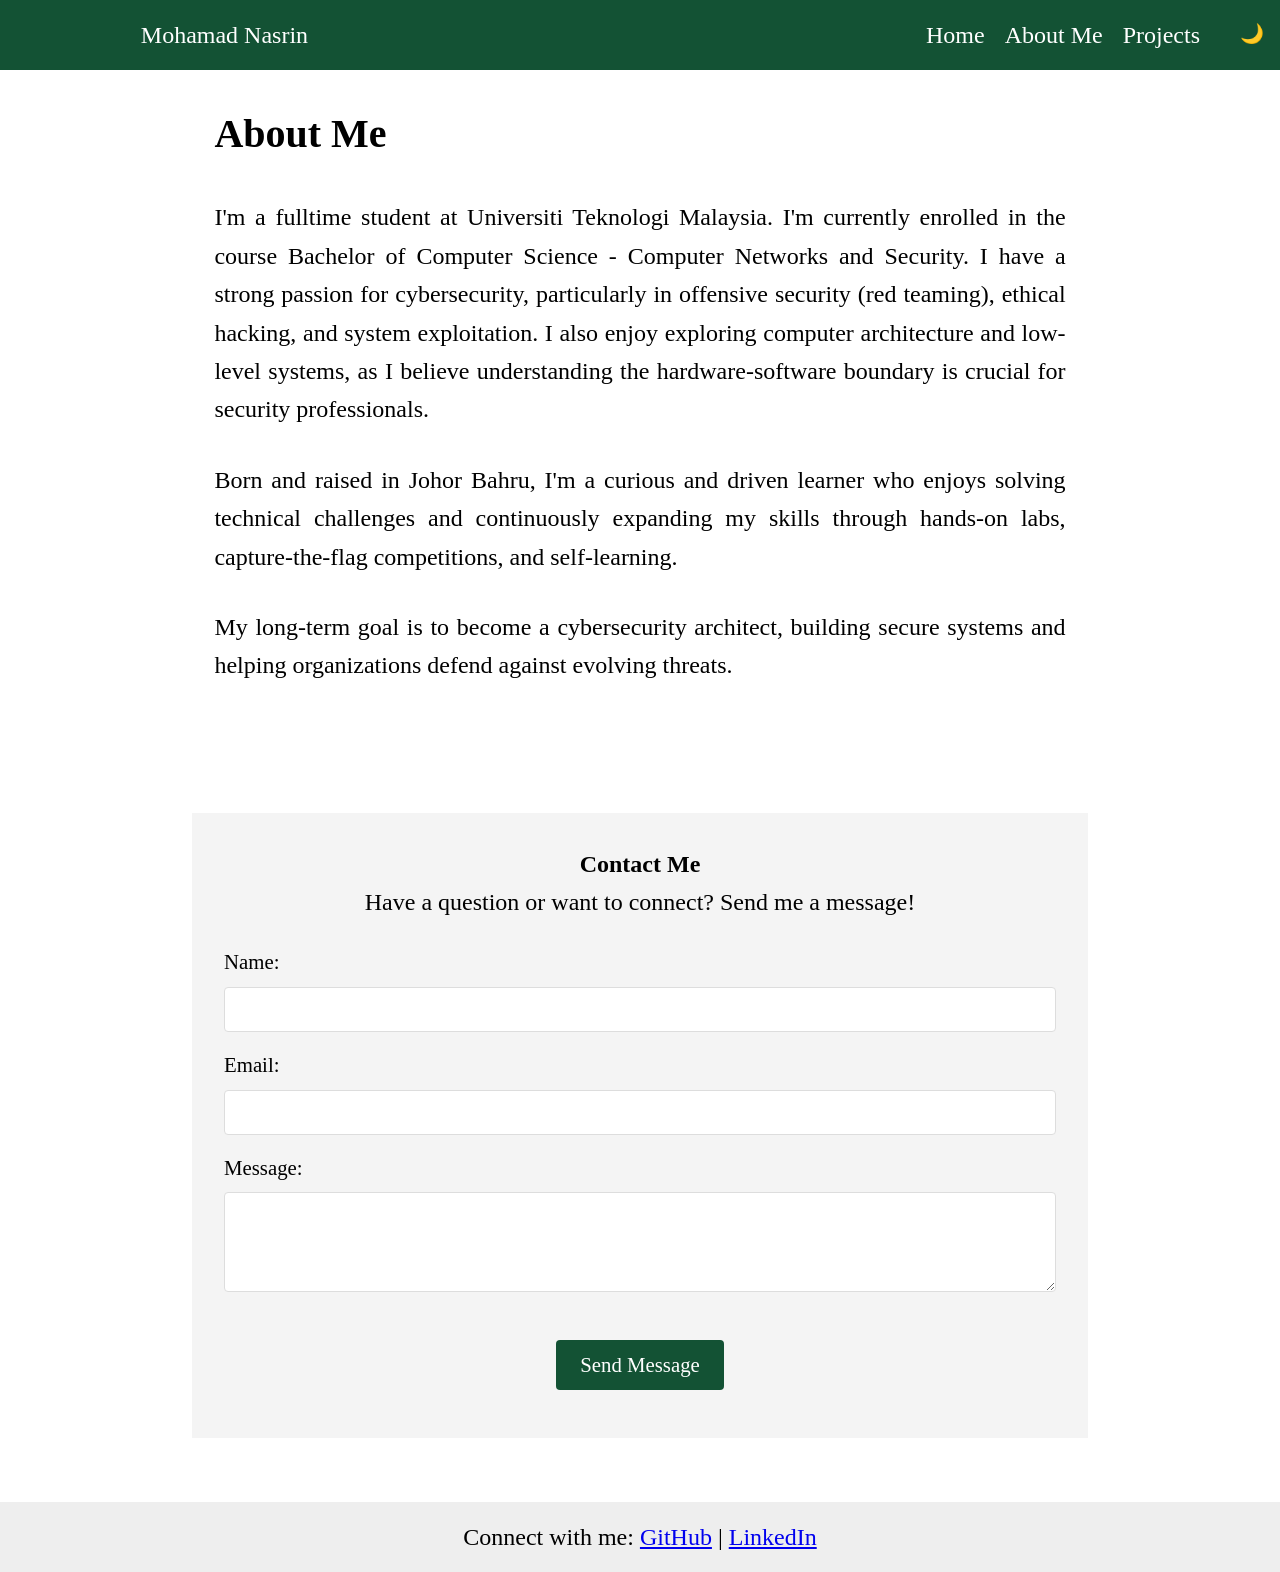
==== about-me.html @ d2639ef2 "update files" ====
<!DOCTYPE html>
<html lang="en">
<head>
  <meta charset="UTF-8" />
  <meta name="viewport" content="width=device-width, initial-scale=1.0"/>
  <meta name="description" content="Learn more about me and get in touch through the contact form. Discover my journey, background, and career goals.">
  <title>About Me - Mohamad Nasrin Bin Mohd Yusoff</title>
  <link rel="stylesheet" href="style.css"/>
</head>

<body>
  <header>
  <div class="header-container">
    <div class="site-name">Mohamad Nasrin</div>
    <nav>
      <ul class="nav">
        <li><a href="home.html">Home</a></li>
        <li><a href="about-me.html">About Me</a></li>
        <li><a href="projects.html">Projects</a></li>
      </ul>
	  <div><button id="theme-toggle">🌙</button></div>
    </nav>
  </div>
</header>

  <main>
    <section class="hero">
	  <div class="row">
	  <h1>About Me</h1>
		  <p>I'm a fulltime student at Universiti Teknologi Malaysia. I'm currently enrolled in the course Bachelor of Computer Science - Computer Networks and Security. 
				I have a strong passion for cybersecurity, particularly in offensive security (red teaming), ethical hacking, and system exploitation. 
				I also enjoy exploring computer architecture and low-level systems, as I believe understanding the hardware-software boundary is crucial for security professionals.</p>
		  <p>Born and raised in Johor Bahru, I'm a curious and driven learner who enjoys solving technical challenges and continuously expanding my skills through hands-on labs, capture-the-flag competitions, and self-learning.
		  </p>
		  <p>My long-term goal is to become a cybersecurity architect, building secure systems and helping organizations defend against evolving threats.</p>
		  </div>
	  </div>
    </section>
    <section class="contact-me-section">
        <div class="form-container">
		<h2>Contact Me</h2>
            <p style="text-align: center; margin-bottom: 1.5rem;">Have a question or want to connect? Send me a message!</p>
            <form action="contact.php" method="POST">
                <label for="name">Name:</label>
                <input type="text" id="name" name="name" required>

                <label for="email">Email:</label>
                <input type="email" id="email" name="email" required>

                <label for="message">Message:</label>
                <textarea id="message" name="message" required></textarea>

                <button type="submit">Send Message</button>
            </form>
            <p id="contact-status" style="text-align: center; margin-top: 1rem;"></p>
        </div>
    </section>
  </main>

  <footer>
    <p style="text-align:center;">Connect with me: 
      <a href="https://github.com/nasrinutm">GitHub</a> | 
      <a href="https://www.linkedin.com/in/mohamad-nasrin-bin-mohd-yusoff-696801288/">LinkedIn</a>
    </p>
  </footer>
<script src="script.js"></script>
</body>
</html>
---- style.css ----
* {
  margin: 0;
  padding: 0;
  box-sizing: border-box;
}

img {
border-radius: 5%
}

body {
  line-height: 1.6;
  text-align: left;
}

h1, h2, p, .site-name, .nav li a, .skills-container ul {
  font-family: Georgia, serif;
}

header {
  background: #135234;
  color: white;
  padding: 1rem;
}

nav {
  display: flex;
  align-items: center;
}

section {
  padding-bottom: 1rem;
}

.header-container {
  display: flex;
  justify-content: space-between;
  align-items: center;
}

.site-name {
  font-size: 24px;
  padding-left: 10%
}

.nav {
  list-style: none;
  display: flex;
  margin: 0;
  padding: 0;
}

.nav li {
  margin-right: 20px;
}

.nav li a {
  text-decoration: none;
  color: white;
  font-size: 24px;
}

.nav li a:hover {
  color: #ffcc00;
}

h1 {
  text-align: left;
  font-size: 40px;
}

p {
  text-align: justify;
  font-size: 24px;
}

.skills-container {
  display: flex;
  gap: 40px;
  margin-top: 10px;
}

.skills-container ul {
  list-style-type: disc;
  padding-left: 20px;
  text-align: left;
  font-size: 20px;
}

.row {
  gap: 2rem;
  padding: 0rem 15%;
  max-width: 1500px;
  display: flex;
  flex-wrap: wrap;         /* wraps on small screens */
  align-items: flex-start;
}

.column {
  flex: 1 1 45%;  
  padding: 1rem;
}

.hero {
  padding: 2rem;
  text-align: center;
}

.projects {
  padding: 2rem;
}

.project-grid {
  display: grid;
  grid-template-columns: 1fr 1fr;
  gap: 1rem;
  margin-left: 10%;
  margin-right: 10%;
}

.project-card {
  display: flex;
  flex-direction: column;
  background: #f4f4f4;
  padding: 1rem;
  border-radius: 8px;
}

.project-card a {
	margin-top: auto;	
}

footer {
  text-align: center;
  padding: 1rem;
  background: #eee;
  margin-top: 2rem;
}

#theme-toggle {
  margin-left: 20px; /* Space between nav items and button */
  background: none;
  border: none;
  font-size: 1.2em;
  cursor: pointer;
}

.dark-theme {
  background-color: #121212;
  color: #f4f4f4;
}

.dark-theme header,
.dark-theme footer {
  background-color: #1f1f1f;
}

.dark-theme .project-card {
  background-color: #2a2a2a;
  color: #fff;
}

/* Form Container Styling (General - applies to About Me contact form primarily) */
.form-container {
    background: #f4f4f4;
    padding: 2rem;
    margin: 2rem 15% 1rem 15%;
    text-align: left;
}

.form-container h2 {
	text-align: center;
}

.form-container.dark-theme {
    background-color: #2a2a2a;
    color: #fff;
}

.form-container label {
    display: block;
    margin-bottom: 0.5rem;
    font-family: Georgia, 'Times New Roman', Times, serif;
    font-size: 1.3rem;
}

.form-container input[type="text"],
.form-container input[type="email"],
.form-container textarea {
    width: 100%;
    padding: 0.8rem;
    margin-bottom: 1rem;
    border: 1px solid #ddd;
    border-radius: 4px;
    font-size: 1rem;
    box-sizing: border-box;
}

.form-container textarea {
    resize: vertical;
    min-height: 100px;
}

.form-container button {
    display: block;
    background-color: #135234;
    color: white;
    padding: 0.8rem 1.5rem;
    margin: 1.5rem auto 0 auto;
    border: none;
    border-radius: 4px;
    cursor: pointer;
    font-size: 1.3rem;
    font-family: Georgia, 'Times New Roman', Times, serif;
}

.form-container button:hover {
    background-color: #0d3824;
}

.comments-section {
    display: grid; 
    grid-template-columns: 1fr 1fr;
    gap: 2rem;
    background: #f4f4f4;
    border-radius: 8px;
    padding: 2em;
    max-width: 1200px;
    margin: 2rem auto;
    text-align: left;
    box-shadow: none;
	margin-left: 10%;
	margin-right: 10%;
}


.comments-section > .form-container {
    margin: 0;
	display: flex;
	flex-direction: column;
    padding: 0 1.5rem;
}

.comments-section > .form-container:nth-child(2) {
    border-left: 2px solid #ccc;
	padding-left: 2rem; /* optional: space between border and content */
}

.comments-section button, input[type="submit"]{
    display: block;
    background-color: #135234;
    color: white;
    padding: 0.8rem 1.5rem;
    margin: 1.5rem auto 0 auto;
    border: none;
    border-radius: 4px;
    cursor: pointer;
    font-size: 1rem;
    font-family: Georgia, 'Times New Roman', Times, serif;
}

.comments-section.dark-theme {
    background-color: #2a2a2a;
    color: #fff;
    box-shadow: none;
}

.comments-section.dark-theme > .form-container:nth-child(2) {
    border-left-color: #666;
}

.comments-section.dark-theme > .form-container {
    background: none;
    box-shadow: none;
}


.comment {
    border-bottom: 1px solid #ddd;
    padding-bottom: 1rem;
    margin-bottom: 1rem;
}

.comment:last-child {
    border-bottom: none;
    margin-bottom: 0;
}

.comment p {
    margin: 0.5rem 0;
}

.comment .comment-meta {
    font-size: 0.9em;
    color: #666;
}

.comments-section.dark-theme .comment .comment-meta {
    color: #bbb;
}

@media (min-width: 1024px) {
  section + section {
    padding-top: 4rem;  /* or padding-top if you prefer internal spacing */
  }
}

@media (max-width: 768px) {
	h1 {
	font-size: 30px;
	}
	
	p {
	font-size: 15px;
	}
	
	.nav li a {
	font-size: 15px;
	}
	
	.skills-container ul {
	list-style-type: disc;
	padding-left: 15px;
	text-align: left;
	font-size: 15px;
	}
	
	.site-name {
	font-size: 16px;
	}
	
   .project-grid {
    grid-template-columns: 1fr;
    padding: 0 15px; 
    margin: 0 auto; 
    max-width: 768px; 
   }

   .project-card {
      width: 100%;
   }

   .row {
    flex-direction: column;
    align-items: center;
	padding: 1rem 0;
   }
   
   .form-container {
	align-items: center;
	padding: 0.5rem 0.5rem;
	margin: 2rem 5%;
    border-radius: 8px;
   }
   
   .form-container label {
    font-size: 1rem;
	}

  .column {
    margin-left: 0;
    text-align: center;
  }

  img {
    max-width: 100%;
	height: auto;
	display: block;
  }

  .comments-section {
    grid-template-columns: 1fr; 
    width: 100%; 
    max-width: 768px; 
    margin: 2rem auto; 
    padding: 1rem 15px; 
    gap: 1rem; 
    box-shadow: none; 
  }

  .comments-section > .form-container {
    padding: 0 0rem; 
  }
  .comments-section > .form-container:nth-child(2) {
	border-left: none;
	padding: 0rem;
  }
}
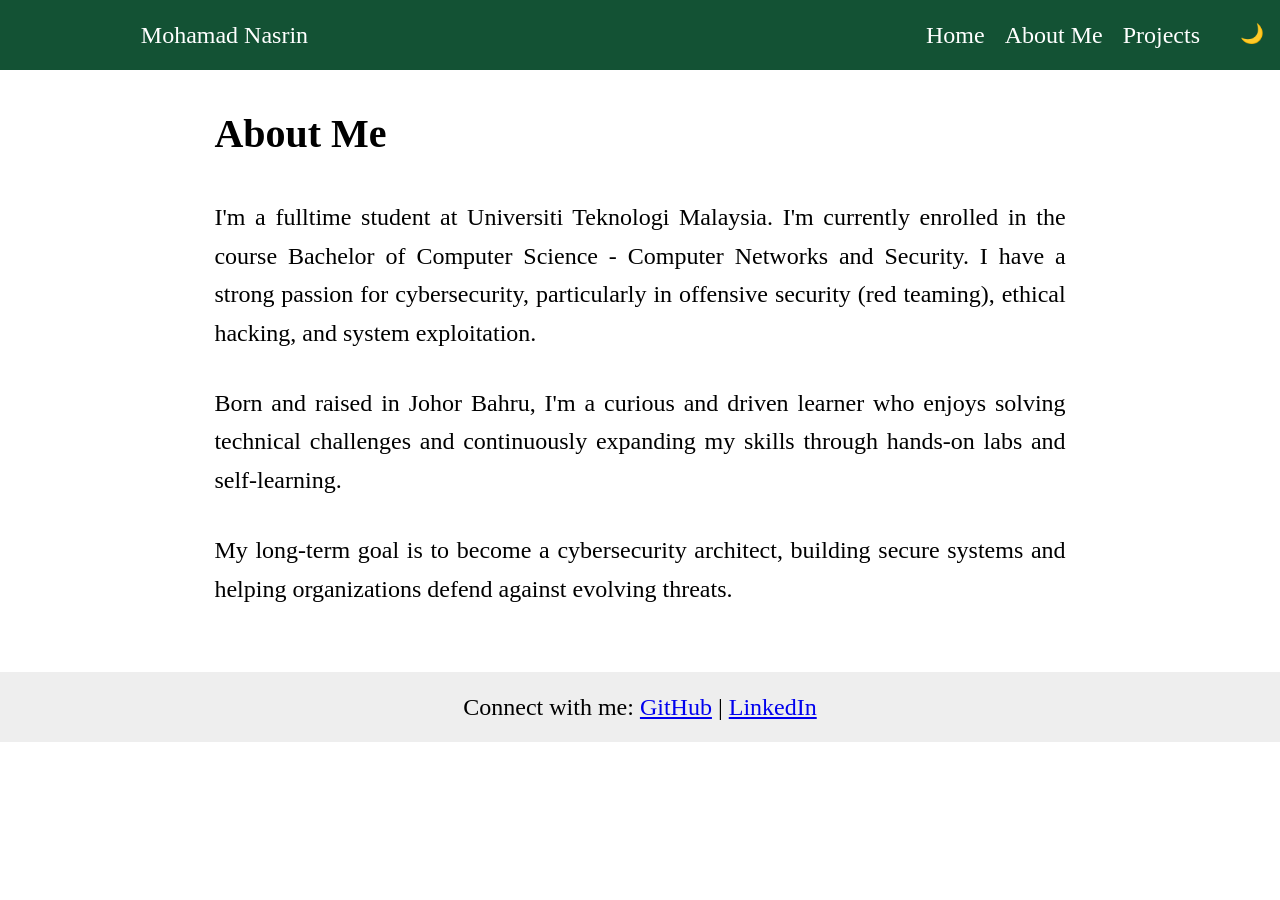
==== commit d2b981bf: "new files" ====
--- a/about-me.html
+++ b/about-me.html
@@ -3,18 +3,16 @@
 <head>
   <meta charset="UTF-8" />
   <meta name="viewport" content="width=device-width, initial-scale=1.0"/>
-  <meta name="description" content="Learn more about me and get in touch through the contact form. Discover my journey, background, and career goals.">
   <title>About Me - Mohamad Nasrin Bin Mohd Yusoff</title>
   <link rel="stylesheet" href="style.css"/>
 </head>
-
 <body>
   <header>
   <div class="header-container">
     <div class="site-name">Mohamad Nasrin</div>
     <nav>
       <ul class="nav">
-        <li><a href="home.html">Home</a></li>
+        <li><a href="index.html">Home</a></li>
         <li><a href="about-me.html">About Me</a></li>
         <li><a href="projects.html">Projects</a></li>
       </ul>
@@ -22,41 +20,16 @@
     </nav>
   </div>
 </header>
-
   <main>
     <section class="hero">
 	  <div class="row">
 	  <h1>About Me</h1>
-		  <p>I'm a fulltime student at Universiti Teknologi Malaysia. I'm currently enrolled in the course Bachelor of Computer Science - Computer Networks and Security. 
-				I have a strong passion for cybersecurity, particularly in offensive security (red teaming), ethical hacking, and system exploitation. 
-				I also enjoy exploring computer architecture and low-level systems, as I believe understanding the hardware-software boundary is crucial for security professionals.</p>
-		  <p>Born and raised in Johor Bahru, I'm a curious and driven learner who enjoys solving technical challenges and continuously expanding my skills through hands-on labs, capture-the-flag competitions, and self-learning.
-		  </p>
+		  <p>I'm a fulltime student at Universiti Teknologi Malaysia. I'm currently enrolled in the course Bachelor of Computer Science - Computer Networks and Security. I have a strong passion for cybersecurity, particularly in offensive security (red teaming), ethical hacking, and system exploitation.</p>
+		  <p>Born and raised in Johor Bahru, I'm a curious and driven learner who enjoys solving technical challenges and continuously expanding my skills through hands-on labs and self-learning.</p>
 		  <p>My long-term goal is to become a cybersecurity architect, building secure systems and helping organizations defend against evolving threats.</p>
-		  </div>
 	  </div>
     </section>
-    <section class="contact-me-section">
-        <div class="form-container">
-		<h2>Contact Me</h2>
-            <p style="text-align: center; margin-bottom: 1.5rem;">Have a question or want to connect? Send me a message!</p>
-            <form action="contact.php" method="POST">
-                <label for="name">Name:</label>
-                <input type="text" id="name" name="name" required>
-
-                <label for="email">Email:</label>
-                <input type="email" id="email" name="email" required>
-
-                <label for="message">Message:</label>
-                <textarea id="message" name="message" required></textarea>
-
-                <button type="submit">Send Message</button>
-            </form>
-            <p id="contact-status" style="text-align: center; margin-top: 1rem;"></p>
-        </div>
-    </section>
   </main>
-
   <footer>
     <p style="text-align:center;">Connect with me: 
       <a href="https://github.com/nasrinutm">GitHub</a> | 
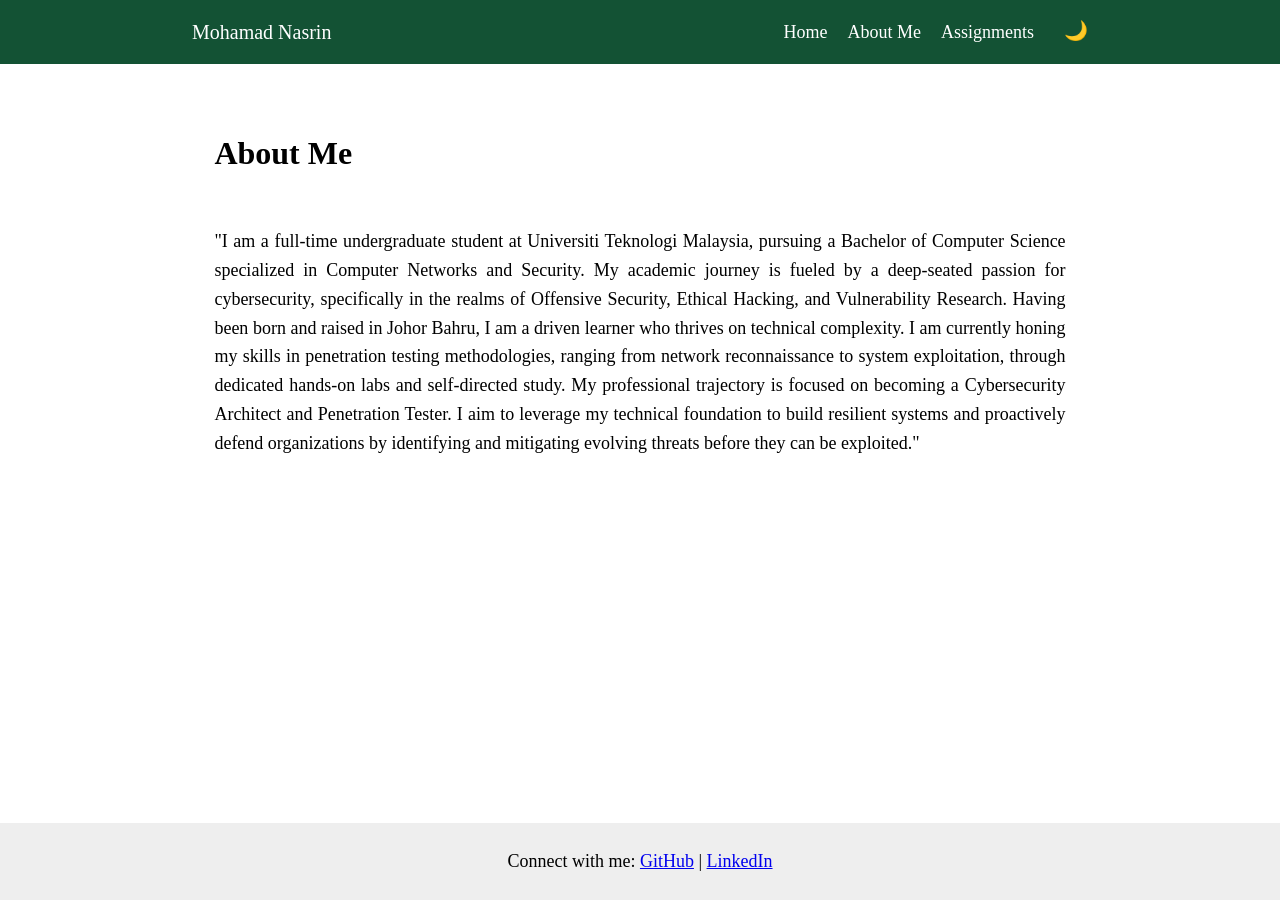
==== commit db6dce5c: "update" ====
--- a/about-me.html
+++ b/about-me.html
@@ -14,7 +14,7 @@
       <ul class="nav">
         <li><a href="index.html">Home</a></li>
         <li><a href="about-me.html">About Me</a></li>
-        <li><a href="projects.html">Projects</a></li>
+        <li><a href="projects.html">Assignments</a></li>
       </ul>
 	  <div><button id="theme-toggle">🌙</button></div>
     </nav>
@@ -24,9 +24,9 @@
     <section class="hero">
 	  <div class="row">
 	  <h1>About Me</h1>
-		  <p>I'm a fulltime student at Universiti Teknologi Malaysia. I'm currently enrolled in the course Bachelor of Computer Science - Computer Networks and Security. I have a strong passion for cybersecurity, particularly in offensive security (red teaming), ethical hacking, and system exploitation.</p>
-		  <p>Born and raised in Johor Bahru, I'm a curious and driven learner who enjoys solving technical challenges and continuously expanding my skills through hands-on labs and self-learning.</p>
-		  <p>My long-term goal is to become a cybersecurity architect, building secure systems and helping organizations defend against evolving threats.</p>
+		  <p>"I am a full-time undergraduate student at Universiti Teknologi Malaysia, pursuing a Bachelor of Computer Science specialized in Computer Networks and Security. My academic journey is fueled by a deep-seated passion for cybersecurity, specifically in the realms of Offensive Security, Ethical Hacking, and Vulnerability Research.
+          Having been born and raised in Johor Bahru, I am a driven learner who thrives on technical complexity. I am currently honing my skills in penetration testing methodologies, ranging from network reconnaissance to system exploitation, through dedicated hands-on labs and self-directed study.
+          My professional trajectory is focused on becoming a Cybersecurity Architect and Penetration Tester. I aim to leverage my technical foundation to build resilient systems and proactively defend organizations by identifying and mitigating evolving threats before they can be exploited."</p>
 	  </div>
     </section>
   </main>
--- a/style.css
+++ b/style.css
@@ -1,46 +1,58 @@
+/* --- Global & Layout Styles --- */
 * {
   margin: 0;
   padding: 0;
   box-sizing: border-box;
-}
-
-img {
-border-radius: 5%
-}
-
+  /* Strictly enforce Times New Roman for all elements to meet rubric standards  */
+  font-family: "Times New Roman", Times, serif !important;
+}
+
+/* Flexbox body ensures the footer is pushed to the absolute bottom  */
 body {
   line-height: 1.6;
   text-align: left;
-}
-
-h1, h2, p, .site-name, .nav li a, .skills-container ul {
-  font-family: Georgia, serif;
-}
-
+  display: flex;
+  flex-direction: column;
+  min-height: 100vh; 
+}
+
+/* Expand main to fill available space so footer stays lower  */
+main {
+  flex: 1;
+}
+
+img {
+  border-radius: 5%;
+}
+
+h1, h2, p, .site-name, .nav li a, .skills-container ul, .form-container label, .form-container button {
+  font-family: "Times New Roman", Times, serif !important;
+}
+
+/* --- Contained Header (Left and Right gaps) --- */
 header {
   background: #135234;
   color: white;
-  padding: 1rem;
+  padding: 1rem 0;
+}
+
+.header-container {
+  display: flex;
+  justify-content: space-between; 
+  align-items: center;
+  max-width: 1500px;
+  margin: 0 auto;
+  padding: 0 15%; 
+}
+
+.site-name {
+  font-size: 20px;
+  padding-left: 0;
 }
 
 nav {
   display: flex;
   align-items: center;
-}
-
-section {
-  padding-bottom: 1rem;
-}
-
-.header-container {
-  display: flex;
-  justify-content: space-between;
-  align-items: center;
-}
-
-.site-name {
-  font-size: 24px;
-  padding-left: 10%
 }
 
 .nav {
@@ -57,94 +69,136 @@
 .nav li a {
   text-decoration: none;
   color: white;
-  font-size: 24px;
+  font-size: 18px;
 }
 
 .nav li a:hover {
   color: #ffcc00;
 }
 
-h1 {
-  text-align: left;
-  font-size: 40px;
-}
-
-p {
-  text-align: justify;
-  font-size: 24px;
-}
-
-.skills-container {
-  display: flex;
-  gap: 40px;
-  margin-top: 10px;
-}
-
-.skills-container ul {
-  list-style-type: disc;
-  padding-left: 20px;
-  text-align: left;
-  font-size: 20px;
-}
-
-.row {
-  gap: 2rem;
-  padding: 0rem 15%;
-  max-width: 1500px;
-  display: flex;
-  flex-wrap: wrap;         /* wraps on small screens */
-  align-items: flex-start;
-}
-
-.column {
-  flex: 1 1 45%;  
-  padding: 1rem;
-}
-
-.hero {
-  padding: 2rem;
-  text-align: center;
-}
-
-.projects {
-  padding: 2rem;
-}
-
-.project-grid {
-  display: grid;
-  grid-template-columns: 1fr 1fr;
-  gap: 1rem;
-  margin-left: 10%;
-  margin-right: 10%;
-}
-
-.project-card {
-  display: flex;
-  flex-direction: column;
-  background: #f4f4f4;
-  padding: 1rem;
-  border-radius: 8px;
-}
-
-.project-card a {
-	margin-top: auto;	
-}
-
-footer {
-  text-align: center;
-  padding: 1rem;
-  background: #eee;
-  margin-top: 2rem;
-}
-
 #theme-toggle {
-  margin-left: 20px; /* Space between nav items and button */
+  margin-left: 10px;
   background: none;
   border: none;
   font-size: 1.2em;
   cursor: pointer;
 }
 
+/* --- Main Content Layout --- */
+section {
+  padding-bottom: 1rem;
+}
+
+.row {
+  display: flex;
+  flex-wrap: wrap; 
+  gap: 2rem;
+  padding: 2rem 15% 0 15%;
+  max-width: 1500px;
+  margin: 0 auto;
+  align-items: flex-start;
+}
+
+.row h1 {
+  flex: 1 1 100%; 
+  margin-bottom: 1rem;
+}
+
+.column {
+  flex: 1 1 45%; 
+  min-width: 300px; 
+}
+
+.hero {
+  padding: 2rem;
+  text-align: left;
+}
+
+h1 {
+  text-align: left;
+  font-size: 32px; 
+  padding: 0 15%;
+}
+
+.hero .row h1 {
+  padding: 0;
+}
+
+p {
+  text-align: justify;
+  font-size: 18px; 
+}
+
+.skills-container {
+  display: flex;
+  gap: 40px;
+  margin-top: 10px;
+}
+
+.skills-container ul {
+  list-style-type: disc;
+  padding-left: 20px;
+  text-align: left;
+  font-size: 16px;
+}
+
+/* --- Projects Section (Gap-less Masonry Layout) --- */
+.project-grid {
+  column-count: 2; 
+  column-gap: 1.5rem;
+  padding: 0 10%;
+  max-width: 1500px;
+  margin: 2rem auto;
+  font-size: 16px;
+}
+
+.project-card {
+  break-inside: avoid;
+  display: inline-block; 
+  width: 100%;
+  background: #f4f4f4;
+  padding: 1.5rem;
+  border-radius: 8px;
+  margin-bottom: 1.5rem; 
+  text-align: left;
+}
+
+.project-card img {
+  width: 100%;
+  height: auto;
+  border-radius: 5px;
+  margin-bottom: 1rem;
+}
+
+.project-card h2 {
+  margin-bottom: 0.5rem;
+  font-size: 22px;
+}
+
+.project-card p {
+  font-size: 16px;
+  margin-bottom: 1rem;
+}
+
+.project-card a {
+  display: block;
+  margin-top: 0.5rem;
+  font-weight: bold;
+  text-decoration: underline;
+  text-align: center;
+}
+
+.project-card a:hover {
+}
+/* --- Footer --- */
+footer {
+  text-align: center;
+  padding: 1.5rem;
+  background: #eee;
+  margin-top: 2rem; 
+}
+
+/* --- Dark Theme Support  --- */
 .dark-theme {
   background-color: #121212;
   color: #f4f4f4;
@@ -160,229 +214,33 @@
   color: #fff;
 }
 
-/* Form Container Styling (General - applies to About Me contact form primarily) */
-.form-container {
-    background: #f4f4f4;
-    padding: 2rem;
-    margin: 2rem 15% 1rem 15%;
-    text-align: left;
-}
-
-.form-container h2 {
-	text-align: center;
-}
-
-.form-container.dark-theme {
-    background-color: #2a2a2a;
-    color: #fff;
-}
-
-.form-container label {
-    display: block;
-    margin-bottom: 0.5rem;
-    font-family: Georgia, 'Times New Roman', Times, serif;
-    font-size: 1.3rem;
-}
-
-.form-container input[type="text"],
-.form-container input[type="email"],
-.form-container textarea {
-    width: 100%;
-    padding: 0.8rem;
-    margin-bottom: 1rem;
-    border: 1px solid #ddd;
-    border-radius: 4px;
-    font-size: 1rem;
-    box-sizing: border-box;
-}
-
-.form-container textarea {
-    resize: vertical;
-    min-height: 100px;
-}
-
-.form-container button {
-    display: block;
-    background-color: #135234;
-    color: white;
-    padding: 0.8rem 1.5rem;
-    margin: 1.5rem auto 0 auto;
-    border: none;
-    border-radius: 4px;
-    cursor: pointer;
-    font-size: 1.3rem;
-    font-family: Georgia, 'Times New Roman', Times, serif;
-}
-
-.form-container button:hover {
-    background-color: #0d3824;
-}
-
-.comments-section {
-    display: grid; 
-    grid-template-columns: 1fr 1fr;
-    gap: 2rem;
-    background: #f4f4f4;
-    border-radius: 8px;
-    padding: 2em;
-    max-width: 1200px;
-    margin: 2rem auto;
-    text-align: left;
-    box-shadow: none;
-	margin-left: 10%;
-	margin-right: 10%;
-}
-
-
-.comments-section > .form-container {
-    margin: 0;
-	display: flex;
-	flex-direction: column;
-    padding: 0 1.5rem;
-}
-
-.comments-section > .form-container:nth-child(2) {
-    border-left: 2px solid #ccc;
-	padding-left: 2rem; /* optional: space between border and content */
-}
-
-.comments-section button, input[type="submit"]{
-    display: block;
-    background-color: #135234;
-    color: white;
-    padding: 0.8rem 1.5rem;
-    margin: 1.5rem auto 0 auto;
-    border: none;
-    border-radius: 4px;
-    cursor: pointer;
-    font-size: 1rem;
-    font-family: Georgia, 'Times New Roman', Times, serif;
-}
-
-.comments-section.dark-theme {
-    background-color: #2a2a2a;
-    color: #fff;
-    box-shadow: none;
-}
-
-.comments-section.dark-theme > .form-container:nth-child(2) {
-    border-left-color: #666;
-}
-
-.comments-section.dark-theme > .form-container {
-    background: none;
-    box-shadow: none;
-}
-
-
-.comment {
-    border-bottom: 1px solid #ddd;
-    padding-bottom: 1rem;
-    margin-bottom: 1rem;
-}
-
-.comment:last-child {
-    border-bottom: none;
-    margin-bottom: 0;
-}
-
-.comment p {
-    margin: 0.5rem 0;
-}
-
-.comment .comment-meta {
-    font-size: 0.9em;
-    color: #666;
-}
-
-.comments-section.dark-theme .comment .comment-meta {
-    color: #bbb;
-}
-
-@media (min-width: 1024px) {
-  section + section {
-    padding-top: 4rem;  /* or padding-top if you prefer internal spacing */
-  }
-}
-
+.dark-theme .project-card a {
+  color: #ffcc00;
+}
+
+/* --- Mobile Responsiveness --- */
 @media (max-width: 768px) {
-	h1 {
-	font-size: 30px;
-	}
-	
-	p {
-	font-size: 15px;
-	}
-	
-	.nav li a {
-	font-size: 15px;
-	}
-	
-	.skills-container ul {
-	list-style-type: disc;
-	padding-left: 15px;
-	text-align: left;
-	font-size: 15px;
-	}
-	
-	.site-name {
-	font-size: 16px;
-	}
-	
-   .project-grid {
-    grid-template-columns: 1fr;
-    padding: 0 15px; 
-    margin: 0 auto; 
-    max-width: 768px; 
-   }
-
-   .project-card {
-      width: 100%;
-   }
-
-   .row {
+  .header-container {
+    padding: 0 5%; 
+  }
+  
+  .nav li {
+    margin-right: 10px;
+  }
+
+  .row {
+    padding: 1rem 5%;
     flex-direction: column;
     align-items: center;
-	padding: 1rem 0;
-   }
-   
-   .form-container {
-	align-items: center;
-	padding: 0.5rem 0.5rem;
-	margin: 2rem 5%;
-    border-radius: 8px;
-   }
-   
-   .form-container label {
-    font-size: 1rem;
-	}
-
-  .column {
-    margin-left: 0;
-    text-align: center;
-  }
-
-  img {
-    max-width: 100%;
-	height: auto;
-	display: block;
-  }
-
-  .comments-section {
-    grid-template-columns: 1fr; 
-    width: 100%; 
-    max-width: 768px; 
-    margin: 2rem auto; 
-    padding: 1rem 15px; 
-    gap: 1rem; 
-    box-shadow: none; 
-  }
-
-  .comments-section > .form-container {
-    padding: 0 0rem; 
-  }
-  .comments-section > .form-container:nth-child(2) {
-	border-left: none;
-	padding: 0rem;
-  }
-}
+  }
+  
+  .project-grid {
+    column-count: 1; /* Single column on mobile devices */
+    padding: 0 5%;
+  }
+  
+  h1 { font-size: 24px; }
+  p { font-size: 16px; }
+  .nav li a { font-size: 14px; }
+  .site-name { font-size: 16px; }
+}
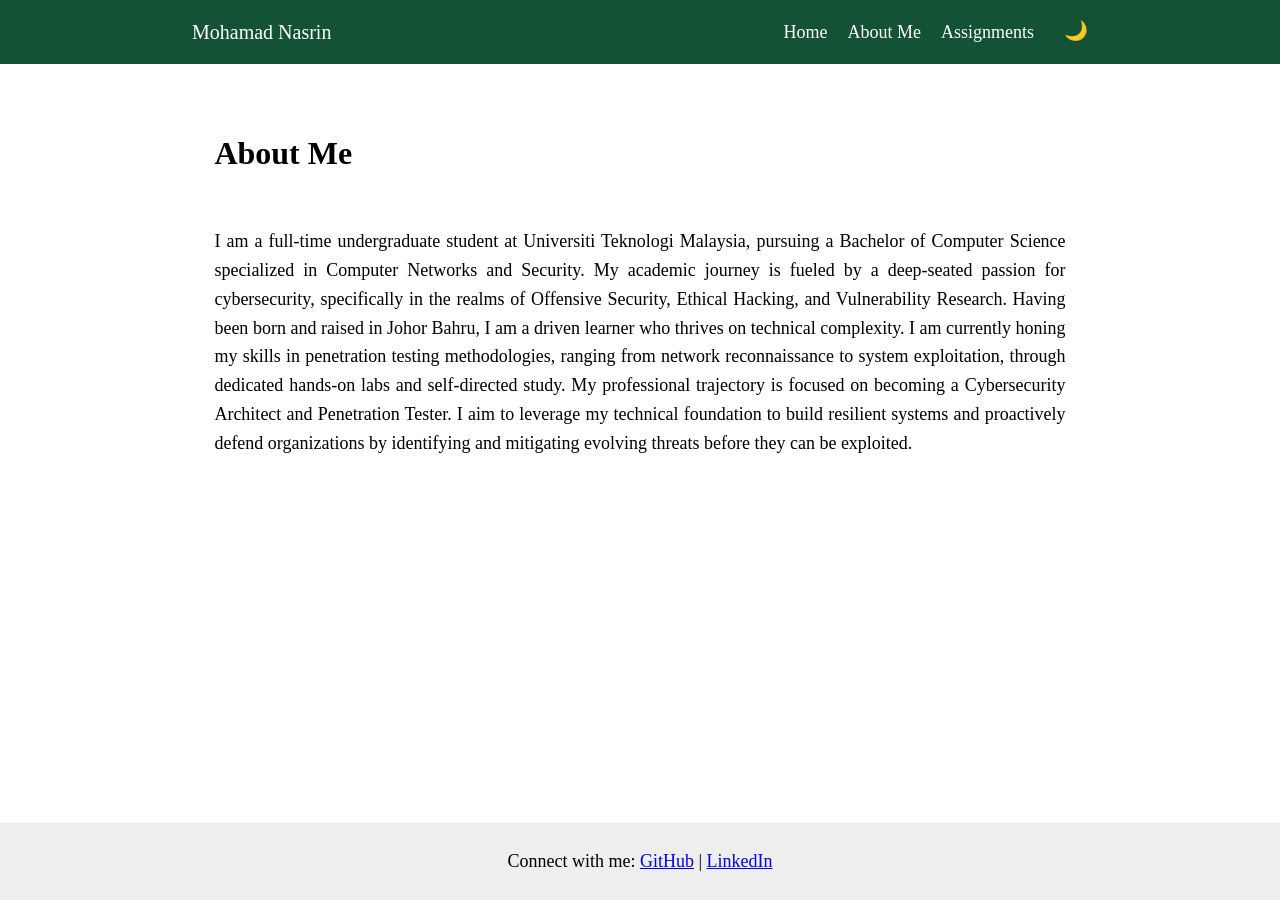
==== commit 8a43c9e9: "remove apostrophe" ====
--- a/about-me.html
+++ b/about-me.html
@@ -24,9 +24,9 @@
     <section class="hero">
 	  <div class="row">
 	  <h1>About Me</h1>
-		  <p>"I am a full-time undergraduate student at Universiti Teknologi Malaysia, pursuing a Bachelor of Computer Science specialized in Computer Networks and Security. My academic journey is fueled by a deep-seated passion for cybersecurity, specifically in the realms of Offensive Security, Ethical Hacking, and Vulnerability Research.
+		  <p>I am a full-time undergraduate student at Universiti Teknologi Malaysia, pursuing a Bachelor of Computer Science specialized in Computer Networks and Security. My academic journey is fueled by a deep-seated passion for cybersecurity, specifically in the realms of Offensive Security, Ethical Hacking, and Vulnerability Research.
           Having been born and raised in Johor Bahru, I am a driven learner who thrives on technical complexity. I am currently honing my skills in penetration testing methodologies, ranging from network reconnaissance to system exploitation, through dedicated hands-on labs and self-directed study.
-          My professional trajectory is focused on becoming a Cybersecurity Architect and Penetration Tester. I aim to leverage my technical foundation to build resilient systems and proactively defend organizations by identifying and mitigating evolving threats before they can be exploited."</p>
+          My professional trajectory is focused on becoming a Cybersecurity Architect and Penetration Tester. I aim to leverage my technical foundation to build resilient systems and proactively defend organizations by identifying and mitigating evolving threats before they can be exploited.</p>
 	  </div>
     </section>
   </main>
@@ -38,4 +38,4 @@
   </footer>
 <script src="script.js"></script>
 </body>
-</html>+</html>
